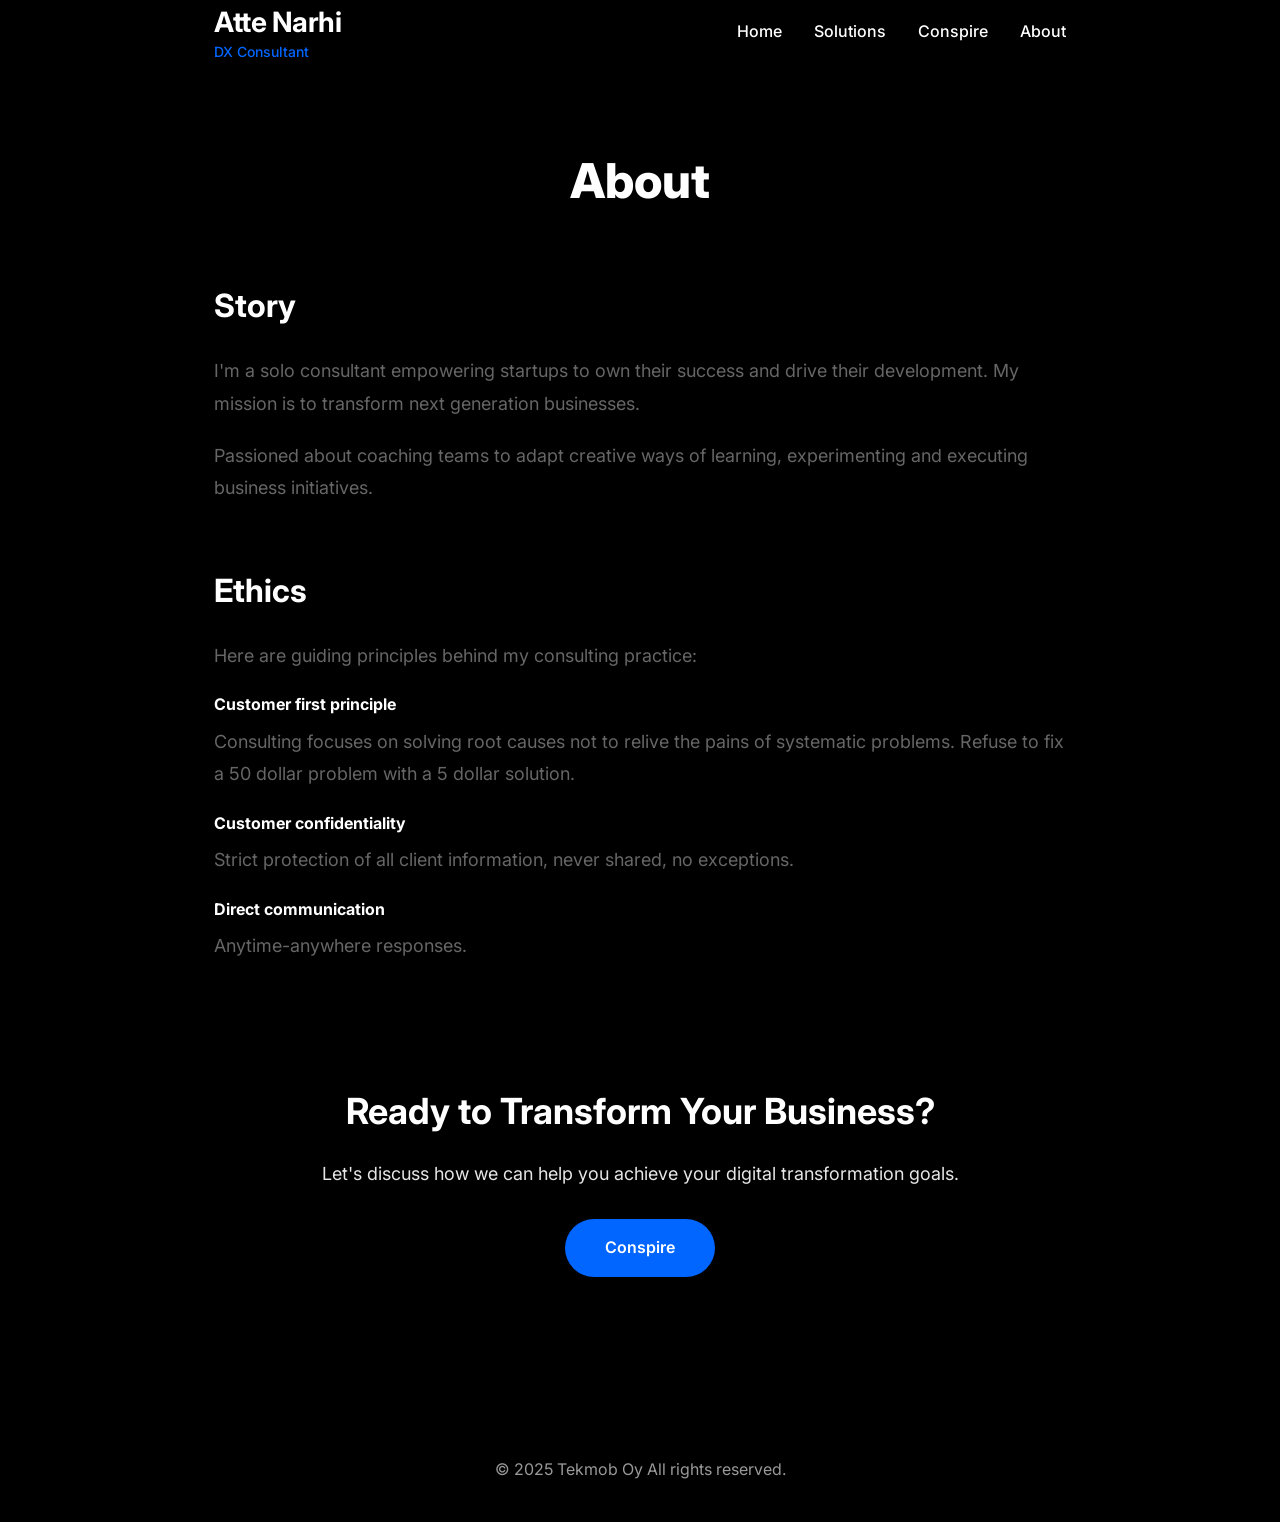
==== about.html @ 2bddd237 "Replace Story section with new startup-focused mission and remove Mission section" ====
<!DOCTYPE html>
<html lang="en">
<head>
    <meta charset="UTF-8">
    <meta name="viewport" content="width=device-width, initial-scale=1.0">
    <title>About - Tekmob</title>
    <link rel="preconnect" href="https://fonts.googleapis.com">
    <link rel="preconnect" href="https://fonts.gstatic.com" crossorigin>
    <link href="https://fonts.googleapis.com/css2?family=Inter:wght@300;400;500;600;700;800&display=swap" rel="stylesheet">
    <style>
        :root {
            --primary-color: #0066FF;
            --secondary-color: #0066FF;
            --text-dark: #000000;
            --text-light: #666666;
            --bg-light: #1A1A1A;
            --bg-white: #000000;
            --accent-orange: #FF6B35;
        }

        * {
            margin: 0;
            padding: 0;
            box-sizing: border-box;
        }

        body {
            font-family: 'Inter', -apple-system, BlinkMacSystemFont, 'Segoe UI', sans-serif;
            color: white;
            line-height: 1.6;
            background: var(--bg-white);
        }

        .container {
            width: 100%;
            max-width: 900px;
            margin: 0 auto;
            padding: 0 24px;
        }

        header {
            background: var(--bg-white);
            box-shadow: 0 2px 10px rgba(0,0,0,0.05);
            position: sticky;
            top: 0;
            z-index: 100;
        }

        nav {
            display: flex;
            justify-content: space-between;
            align-items: center;
            padding: 20px 0;
        }

        .logo {
            display: flex;
            flex-direction: column;
        }

        .logo-name {
            font-size: 28px;
            font-weight: 700;
            letter-spacing: -0.5px;
            color: white;
        }

        .logo-subtitle {
            font-size: 14px;
            font-weight: 500;
            color: var(--primary-color);
            margin-top: -4px;
        }

        .nav-links {
            display: flex;
            gap: 32px;
            list-style: none;
        }

        .nav-links a {
            text-decoration: none;
            color: white;
            font-weight: 500;
            transition: color 0.3s;
        }

        .nav-links a:hover {
            color: var(--primary-color);
        }

        .main-content {
            padding: 80px 0;
        }

        .about-header {
            text-align: center;
            margin-bottom: 60px;
        }

        .about-header h1 {
            font-size: 48px;
            font-weight: 800;
            margin-bottom: 20px;
            color: white;
        }

        .about-header p {
            font-size: 20px;
            color: var(--text-light);
        }

        .content-section {
            margin-bottom: 60px;
        }

        .content-section h2 {
            font-size: 32px;
            font-weight: 700;
            margin-bottom: 24px;
            color: white;
        }

        .mission-title {
            font-size: 32px;
            font-weight: 700;
            margin-bottom: 24px;
            color: var(--primary-color);
        }

        .ethics-title {
            font-size: 32px;
            font-weight: 700;
            margin-bottom: 24px;
            color: var(--accent-orange);
        }

        .ethics-item {
            margin-bottom: 20px;
        }

        .ethics-item strong {
            color: white;
            display: block;
            margin-bottom: 8px;
        }

        .content-section p {
            font-size: 18px;
            color: var(--text-light);
            margin-bottom: 20px;
            line-height: 1.8;
        }

        .skills-grid {
            display: grid;
            grid-template-columns: repeat(auto-fit, minmax(250px, 1fr));
            gap: 30px;
            margin-top: 30px;
        }

        .skill-category {
            background: var(--bg-light);
            padding: 30px;
            border-radius: 12px;
            border: 1px solid #333;
        }

        .skill-category h3 {
            font-size: 20px;
            font-weight: 600;
            color: var(--secondary-color);
            margin-bottom: 15px;
        }

        .skill-category ul {
            list-style: none;
            padding: 0;
        }

        .skill-category li {
            color: var(--text-light);
            margin-bottom: 8px;
            padding-left: 20px;
            position: relative;
        }

        .skill-category li::before {
            content: "•";
            color: var(--secondary-color);
            font-weight: bold;
            position: absolute;
            left: 0;
        }

        .education-item {
            background: var(--bg-light);
            padding: 25px;
            border-radius: 12px;
            margin-bottom: 20px;
            border: 1px solid #333;
        }

        .education-item h4 {
            font-size: 20px;
            color: white;
            margin-bottom: 8px;
        }

        .education-item p {
            margin-bottom: 5px;
        }

        .highlight-box {
            background: var(--bg-light);
            padding: 40px;
            border-radius: 20px;
            margin: 40px 0;
        }

        .highlight-box h3 {
            font-size: 24px;
            margin-bottom: 16px;
            color: var(--primary-color);
        }

        .highlight-box p {
            font-size: 18px;
            color: var(--text-light);
        }

        .contact-cta {
            text-align: center;
            margin-top: 60px;
            padding: 60px;
        }

        .contact-cta h3 {
            font-size: 36px;
            color: white;
            margin-bottom: 20px;
        }

        .contact-cta p {
            color: rgba(255,255,255,0.9);
            margin-bottom: 30px;
            font-size: 18px;
        }

        .btn {
            display: inline-block;
            background: var(--primary-color);
            color: white;
            padding: 16px 40px;
            border: none;
            border-radius: 50px;
            text-decoration: none;
            font-weight: 600;
            transition: transform 0.3s, background 0.3s;
        }

        .btn:hover {
            transform: translateY(-3px);
            background: #0052CC;
        }

        footer {
            background: var(--text-dark);
            color: white;
            padding: 40px 0;
            text-align: center;
        }

        footer p {
            color: rgba(255,255,255,0.6);
        }

        @media (max-width: 768px) {
            .about-header h1 {
                font-size: 36px;
            }

            .content-section h2 {
                font-size: 28px;
            }

            .nav-links {
                gap: 20px;
                font-size: 14px;
            }

            .container {
                padding: 0 16px;
            }
        }

        @media (max-width: 480px) {
            .nav-links {
                display: none;
            }
        }
    </style>
</head>
<body>
    <header>
        <nav class="container">
            <div class="logo">
                <span class="logo-name">Atte Narhi</span>
                <span class="logo-subtitle">DX Consultant</span>
            </div>
            <ul class="nav-links">
                <li><a href="index.html">Home</a></li>
                <li><a href="index.html#solutions">Solutions</a></li>
                <li><a href="index.html#conspire">Conspire</a></li>
                <li><a href="about.html">About</a></li>
            </ul>
        </nav>
    </header>

    <main class="main-content">
        <div class="container">
            <div class="about-header">
                <h1>About</h1>
            </div>

            <div class="content-section">
                <h2>Story</h2>
                <p>I'm a solo consultant empowering startups to own their success and drive their development. My mission is to transform next generation businesses.</p>
                <p>Passioned about coaching teams to adapt creative ways of learning, experimenting and executing business initiatives.</p>
            </div>

            <div class="content-section">
                <h2 class="ethics-title">Ethics</h2>
                <p>Here are guiding principles behind my consulting practice:</p>
                <div class="ethics-item">
                    <strong>Customer first principle</strong>
                    <p>Consulting focuses on solving root causes not to relive the pains of systematic problems. Refuse to fix a 50 dollar problem with a 5 dollar solution.</p>
                </div>
                <div class="ethics-item">
                    <strong>Customer confidentiality</strong>
                    <p>Strict protection of all client information, never shared, no exceptions.</p>
                </div>
                <div class="ethics-item">
                    <strong>Direct communication</strong>
                    <p>Anytime-anywhere responses.</p>
                </div>
            </div>

            <div class="contact-cta">
                <h3>Ready to Transform Your Business?</h3>
                <p>Let's discuss how we can help you achieve your digital transformation goals.</p>
                <a href="mailto:atte.narhi@metropolia.fi" class="btn">Conspire</a>
            </div>
        </div>
    </main>

    <footer>
        <div class="container">
            <p>&copy; 2025 Tekmob Oy All rights reserved.</p>
        </div>
    </footer>
</body>
</html>
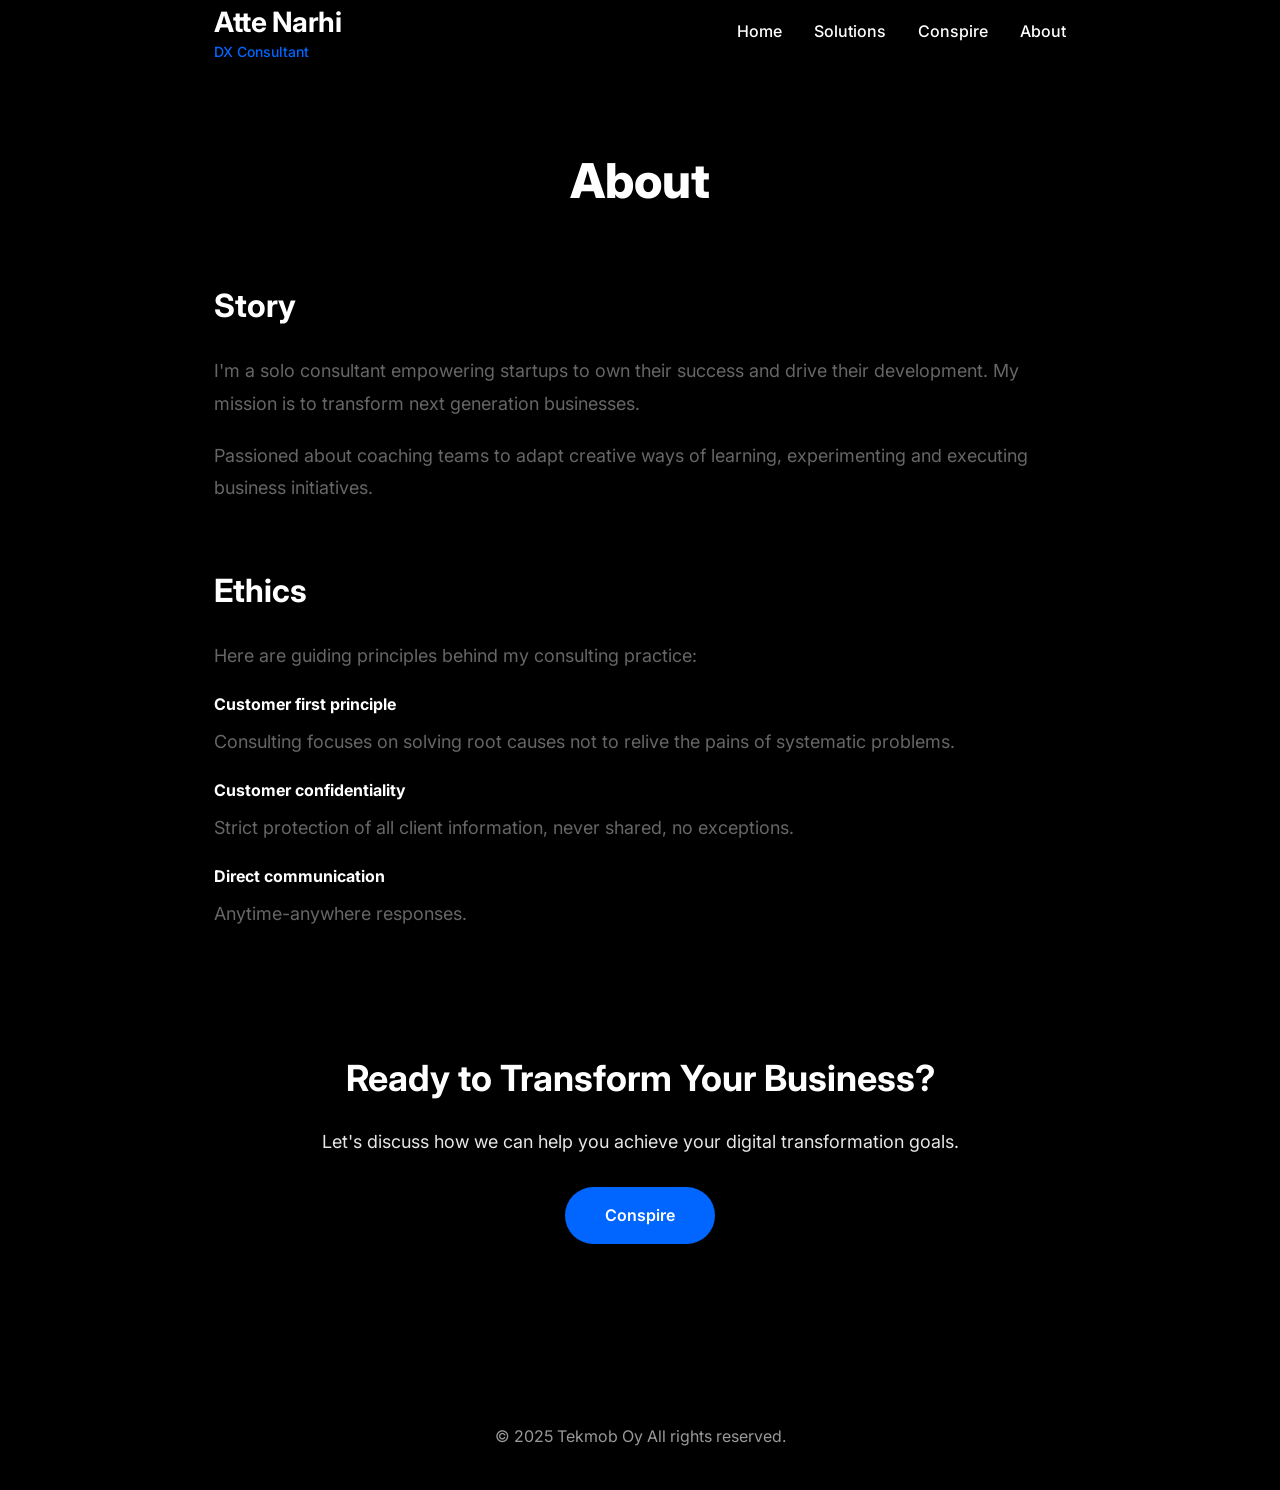
==== commit 81cc044e: "Remove quote about 50 dollar problem from Customer first principle" ====
--- a/about.html
+++ b/about.html
@@ -334,7 +334,7 @@
                 <p>Here are guiding principles behind my consulting practice:</p>
                 <div class="ethics-item">
                     <strong>Customer first principle</strong>
-                    <p>Consulting focuses on solving root causes not to relive the pains of systematic problems. Refuse to fix a 50 dollar problem with a 5 dollar solution.</p>
+                    <p>Consulting focuses on solving root causes not to relive the pains of systematic problems.</p>
                 </div>
                 <div class="ethics-item">
                     <strong>Customer confidentiality</strong>
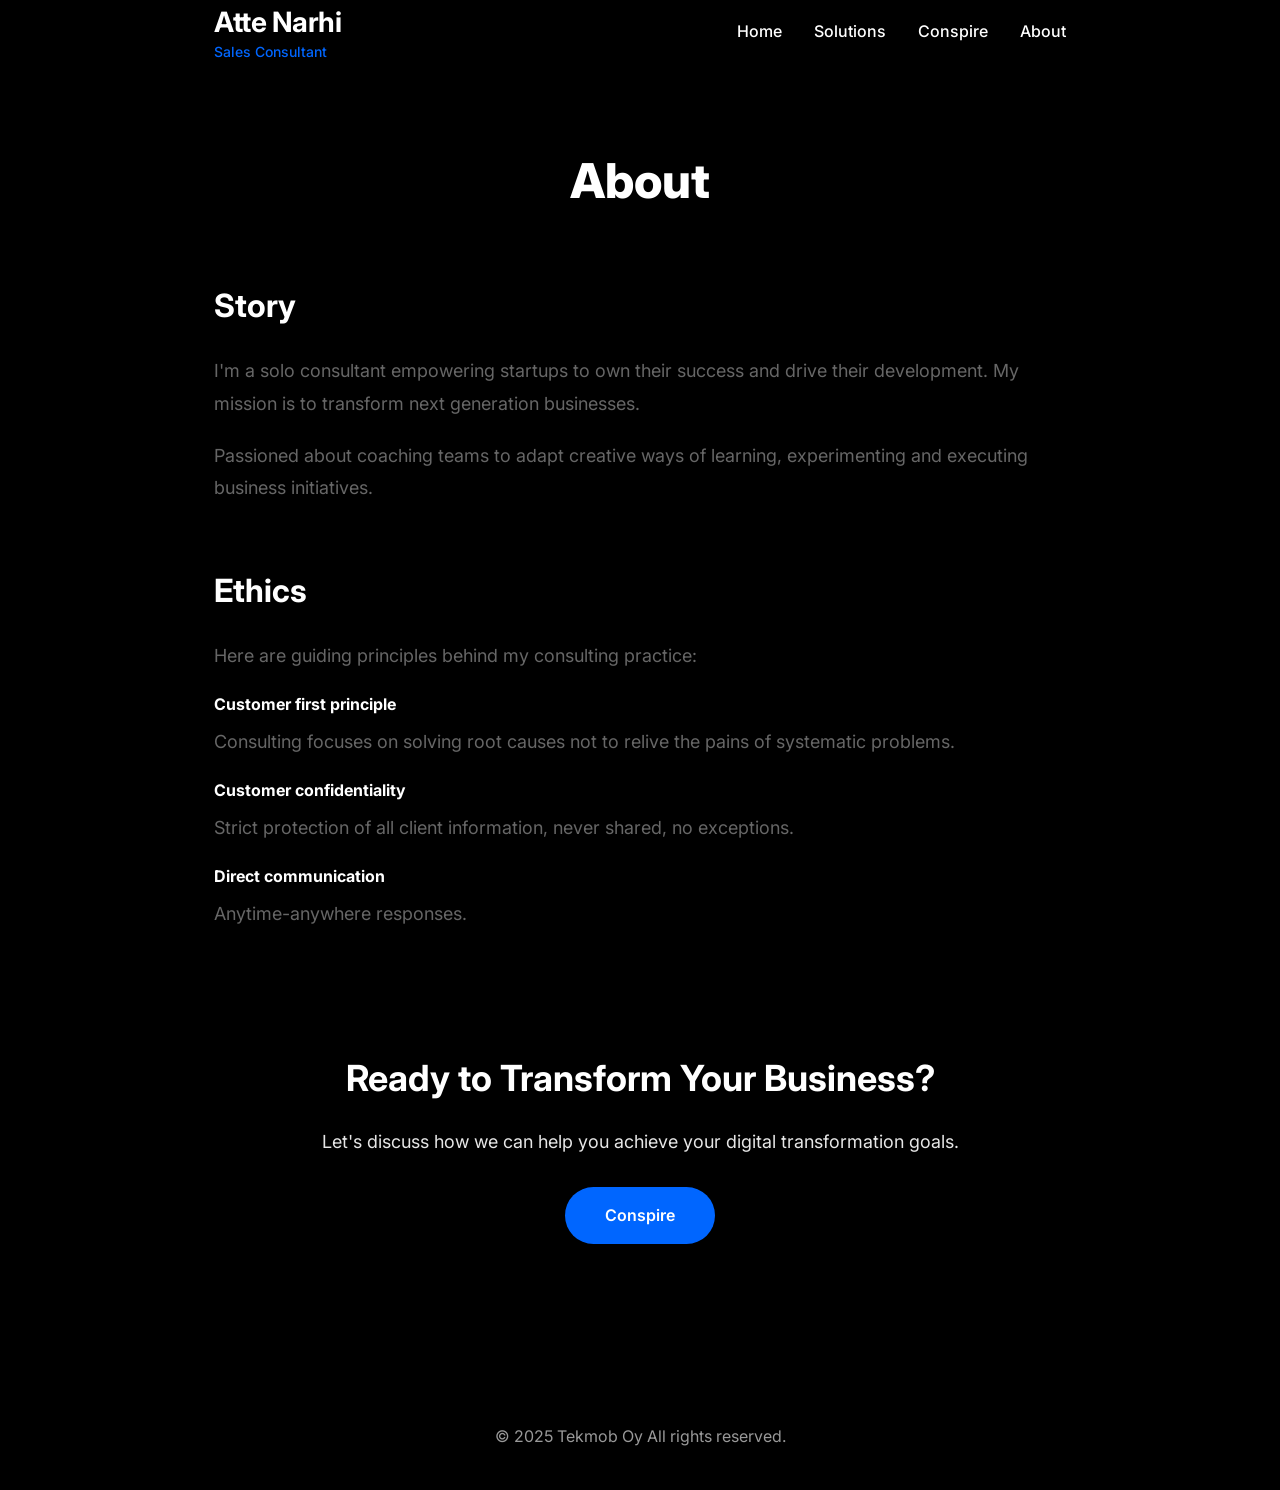
==== commit 7d38d52f: "Update subtitle to Sales Consultant Co-authored-by: Cursor <cursoragent@cursor.com>" ====
--- a/about.html
+++ b/about.html
@@ -40,7 +40,7 @@
 
         header {
             background: var(--bg-white);
-            box-shadow: 0 2px 10px rgba(0,0,0,0.05);
+            box-shadow: 0 2px 10px rgba(0,0,0,0.5);
             position: sticky;
             top: 0;
             z-index: 100;
@@ -51,6 +51,7 @@
             justify-content: space-between;
             align-items: center;
             padding: 20px 0;
+            position: relative;
         }
 
         .logo {
@@ -86,6 +87,20 @@
         }
 
         .nav-links a:hover {
+            color: var(--primary-color);
+        }
+
+        .mobile-menu-toggle {
+            display: none;
+            background: none;
+            border: none;
+            color: white;
+            font-size: 28px;
+            cursor: pointer;
+            padding: 5px;
+        }
+
+        .mobile-menu-toggle:hover {
             color: var(--primary-color);
         }
 
@@ -295,8 +310,29 @@
         }
 
         @media (max-width: 480px) {
+            .mobile-menu-toggle {
+                display: block;
+            }
+
             .nav-links {
                 display: none;
+                position: absolute;
+                top: 100%;
+                left: 0;
+                right: 0;
+                background: var(--bg-white);
+                flex-direction: column;
+                padding: 20px;
+                gap: 15px;
+                border-top: 1px solid #333;
+            }
+
+            .nav-links.active {
+                display: flex;
+            }
+
+            .nav-links a {
+                font-size: 16px;
             }
         }
     </style>
@@ -306,13 +342,14 @@
         <nav class="container">
             <div class="logo">
                 <span class="logo-name">Atte Narhi</span>
-                <span class="logo-subtitle">DX Consultant</span>
+                <span class="logo-subtitle">Sales Consultant</span>
             </div>
-            <ul class="nav-links">
-                <li><a href="index.html">Home</a></li>
-                <li><a href="index.html#solutions">Solutions</a></li>
-                <li><a href="index.html#conspire">Conspire</a></li>
-                <li><a href="about.html">About</a></li>
+            <button class="mobile-menu-toggle" onclick="toggleMobileMenu()">☰</button>
+            <ul class="nav-links" id="navLinks">
+                <li><a href="index.html" onclick="closeMobileMenu()">Home</a></li>
+                <li><a href="index.html#solutions" onclick="closeMobileMenu()">Solutions</a></li>
+                <li><a href="index.html#conspire" onclick="closeMobileMenu()">Conspire</a></li>
+                <li><a href="about.html" onclick="closeMobileMenu()">About</a></li>
             </ul>
         </nav>
     </header>
@@ -349,7 +386,7 @@
             <div class="contact-cta">
                 <h3>Ready to Transform Your Business?</h3>
                 <p>Let's discuss how we can help you achieve your digital transformation goals.</p>
-                <a href="mailto:atte.narhi@metropolia.fi" class="btn">Conspire</a>
+                <a href="mailto:info@tekmob.fi" class="btn">Conspire</a>
             </div>
         </div>
     </main>
@@ -359,5 +396,17 @@
             <p>&copy; 2025 Tekmob Oy All rights reserved.</p>
         </div>
     </footer>
+
+    <script>
+        function toggleMobileMenu() {
+            const navLinks = document.getElementById('navLinks');
+            navLinks.classList.toggle('active');
+        }
+
+        function closeMobileMenu() {
+            const navLinks = document.getElementById('navLinks');
+            navLinks.classList.remove('active');
+        }
+    </script>
 </body>
 </html>
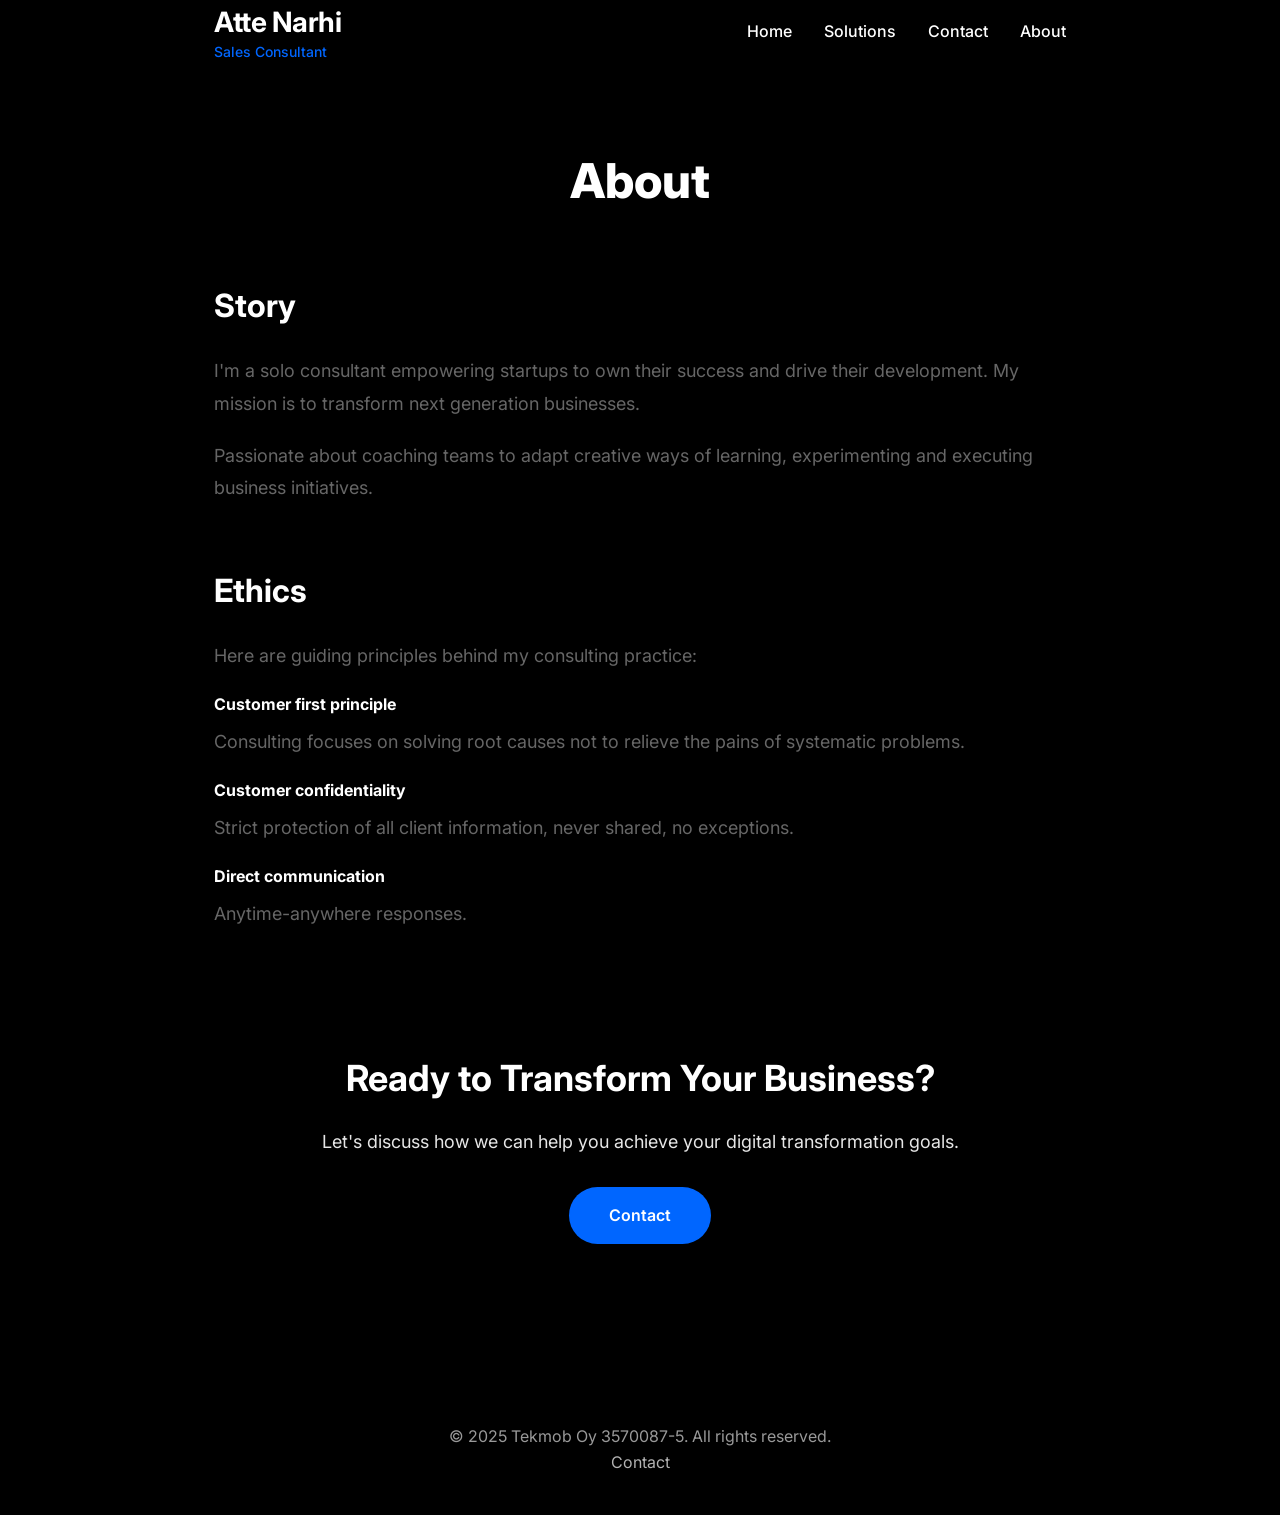
==== commit 4fe1df61: "Services as links, Contact replace Conspire, footer with 3570087-5 and Contact link Co-authored-by: " ====
--- a/about.html
+++ b/about.html
@@ -348,7 +348,7 @@
             <ul class="nav-links" id="navLinks">
                 <li><a href="index.html" onclick="closeMobileMenu()">Home</a></li>
                 <li><a href="index.html#solutions" onclick="closeMobileMenu()">Solutions</a></li>
-                <li><a href="index.html#conspire" onclick="closeMobileMenu()">Conspire</a></li>
+                <li><a href="index.html#contact" onclick="closeMobileMenu()">Contact</a></li>
                 <li><a href="about.html" onclick="closeMobileMenu()">About</a></li>
             </ul>
         </nav>
@@ -363,7 +363,7 @@
             <div class="content-section">
                 <h2>Story</h2>
                 <p>I'm a solo consultant empowering startups to own their success and drive their development. My mission is to transform next generation businesses.</p>
-                <p>Passioned about coaching teams to adapt creative ways of learning, experimenting and executing business initiatives.</p>
+                <p>Passionate about coaching teams to adapt creative ways of learning, experimenting and executing business initiatives.</p>
             </div>
 
             <div class="content-section">
@@ -371,7 +371,7 @@
                 <p>Here are guiding principles behind my consulting practice:</p>
                 <div class="ethics-item">
                     <strong>Customer first principle</strong>
-                    <p>Consulting focuses on solving root causes not to relive the pains of systematic problems.</p>
+                    <p>Consulting focuses on solving root causes not to relieve the pains of systematic problems.</p>
                 </div>
                 <div class="ethics-item">
                     <strong>Customer confidentiality</strong>
@@ -386,14 +386,15 @@
             <div class="contact-cta">
                 <h3>Ready to Transform Your Business?</h3>
                 <p>Let's discuss how we can help you achieve your digital transformation goals.</p>
-                <a href="mailto:info@tekmob.fi" class="btn">Conspire</a>
+                <a href="mailto:info@tekmob.fi" class="btn">Contact</a>
             </div>
         </div>
     </main>
 
     <footer>
         <div class="container">
-            <p>&copy; 2025 Tekmob Oy All rights reserved.</p>
+            <p>&copy; 2025 Tekmob Oy 3570087-5. All rights reserved.</p>
+                <p><a href="mailto:info@tekmob.fi" style="color: rgba(255,255,255,0.7); text-decoration: none;">Contact</a></p>
         </div>
     </footer>
 
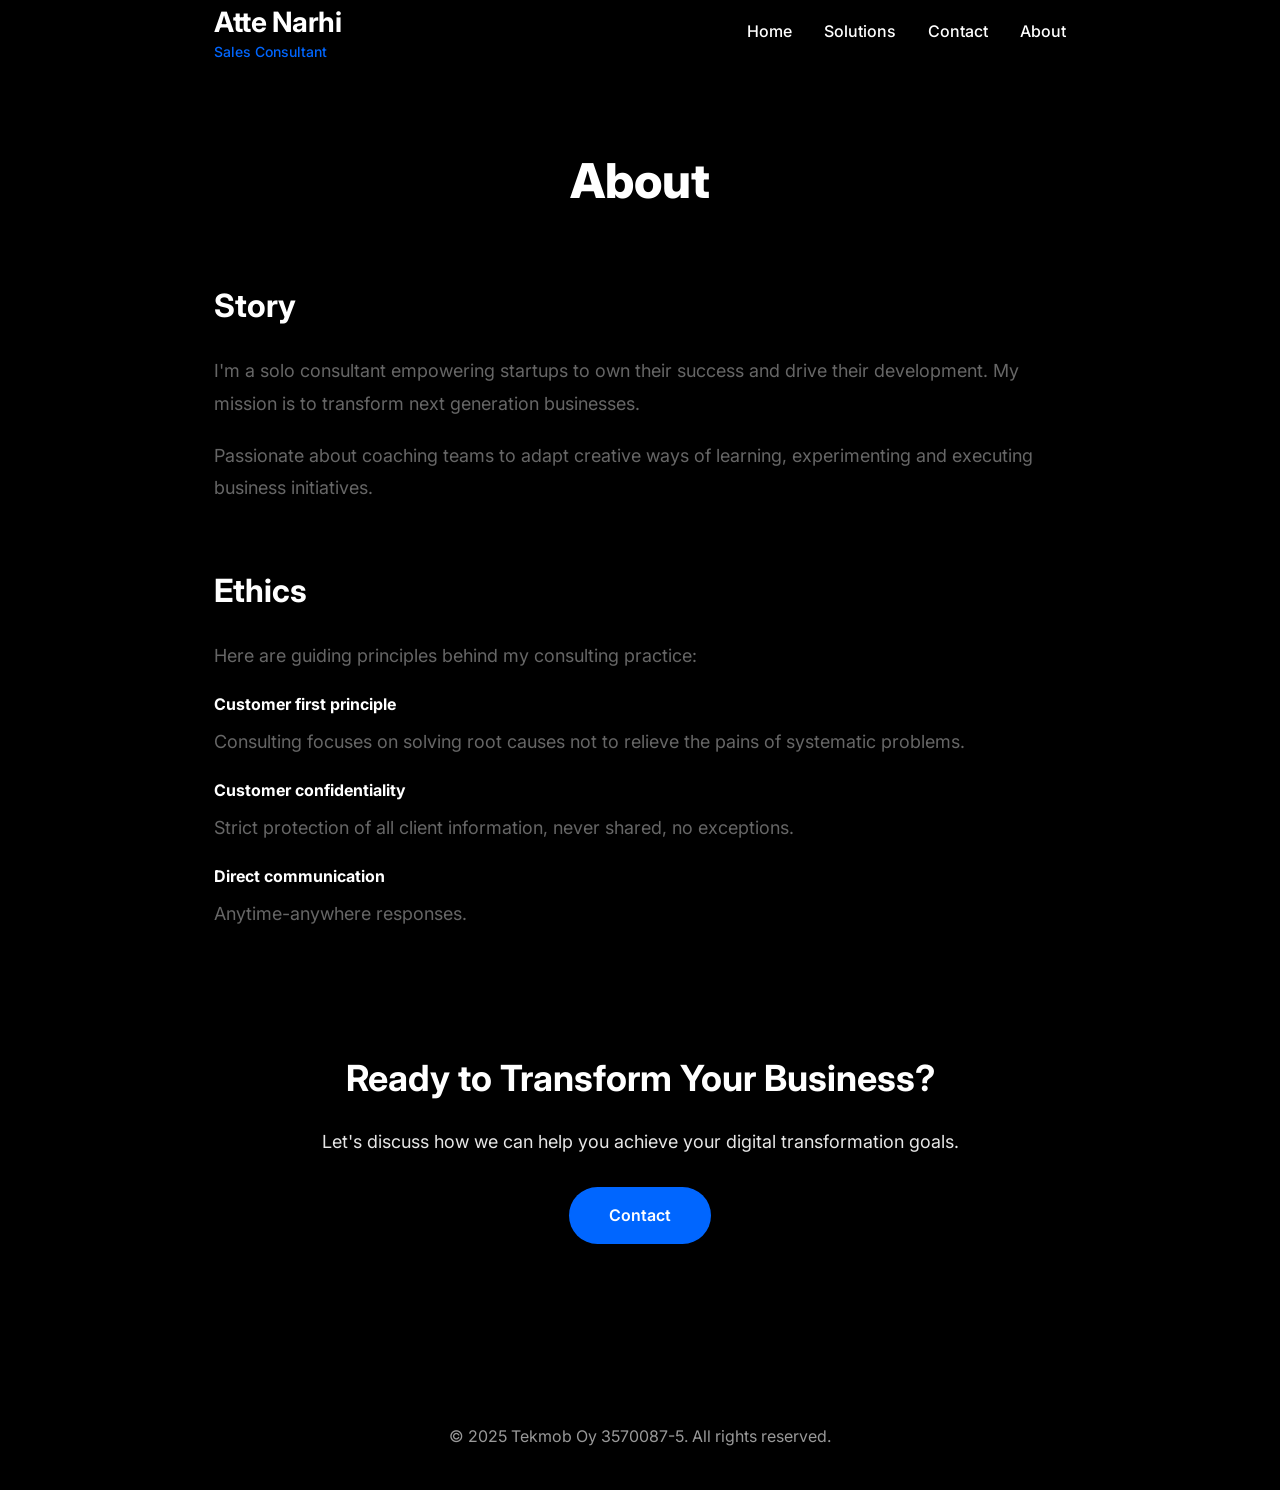
==== commit 89f085a6: "Remove Contact link from footer Co-authored-by: Cursor <cursoragent@cursor.com>" ====
--- a/about.html
+++ b/about.html
@@ -394,7 +394,6 @@
     <footer>
         <div class="container">
             <p>&copy; 2025 Tekmob Oy 3570087-5. All rights reserved.</p>
-                <p><a href="mailto:info@tekmob.fi" style="color: rgba(255,255,255,0.7); text-decoration: none;">Contact</a></p>
         </div>
     </footer>
 
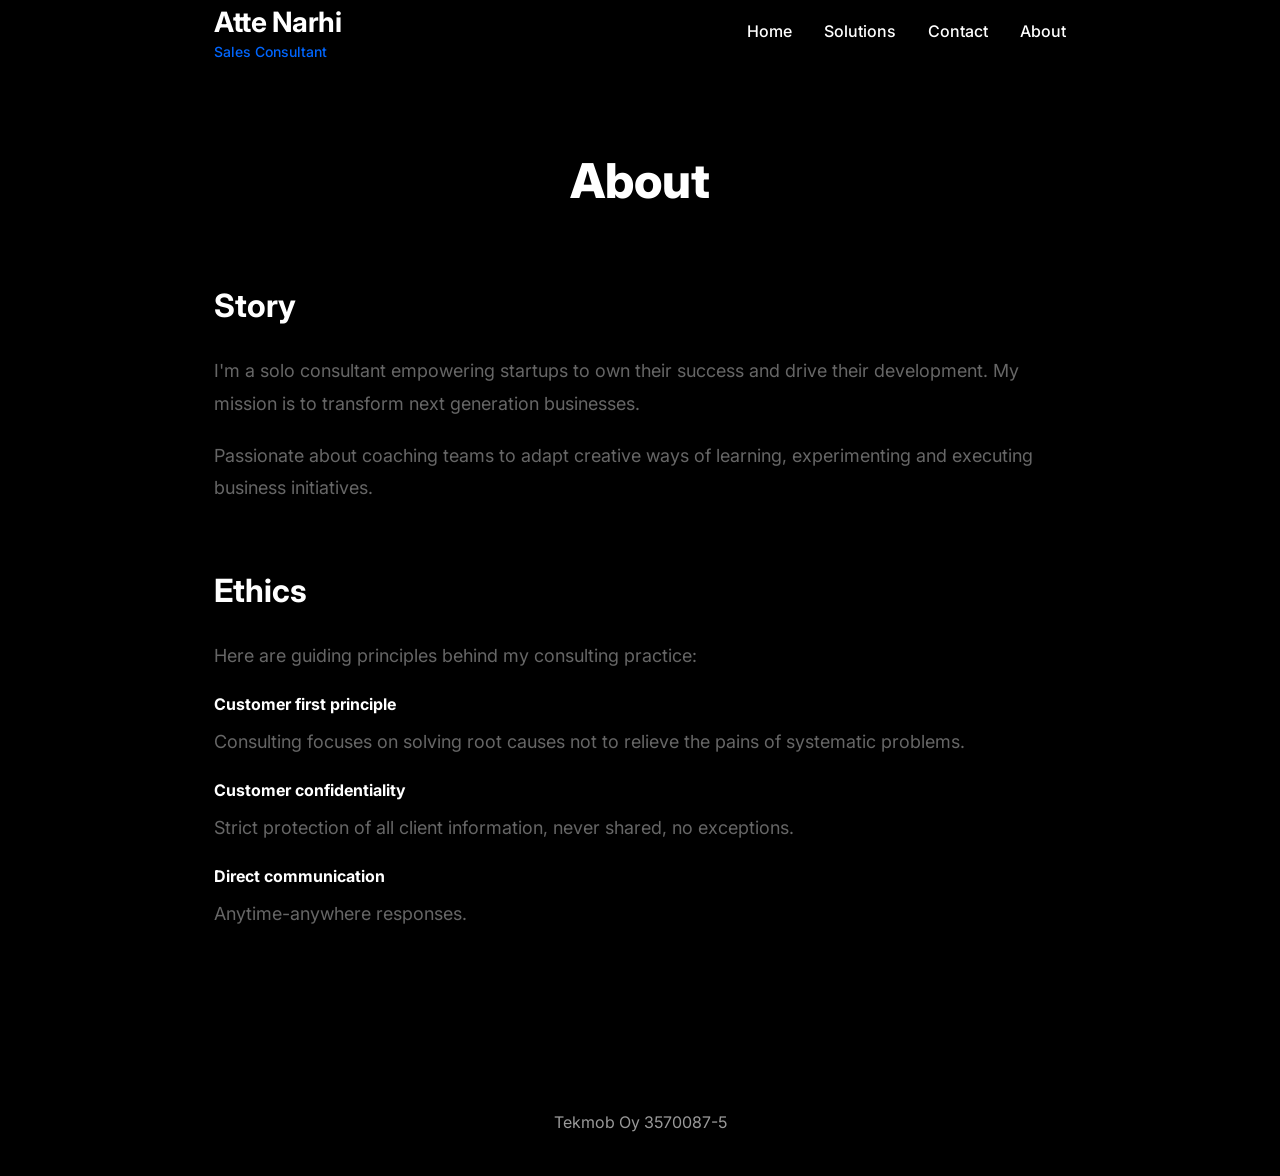
==== commit f4db4a90: "Footer: only Tekmob Oy 3570087-5; remove About page contact CTA Co-authored-by: Cursor <cursoragent@" ====
--- a/about.html
+++ b/about.html
@@ -383,17 +383,12 @@
                 </div>
             </div>
 
-            <div class="contact-cta">
-                <h3>Ready to Transform Your Business?</h3>
-                <p>Let's discuss how we can help you achieve your digital transformation goals.</p>
-                <a href="mailto:info@tekmob.fi" class="btn">Contact</a>
             </div>
-        </div>
     </main>
 
     <footer>
         <div class="container">
-            <p>&copy; 2025 Tekmob Oy 3570087-5. All rights reserved.</p>
+            <p>Tekmob Oy 3570087-5</p>
         </div>
     </footer>
 
